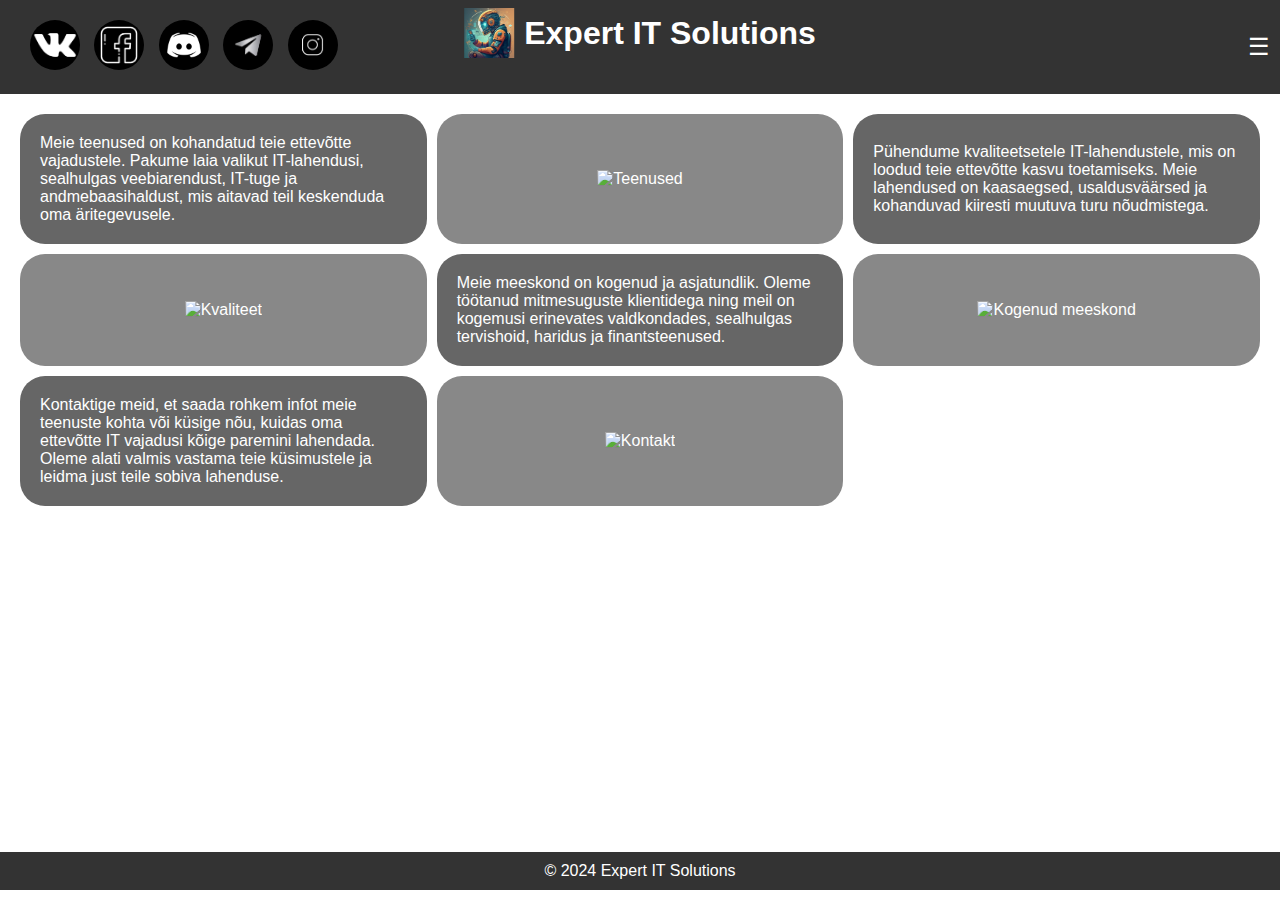
==== IT_fix_company/test.html @ 91d09945 "Add files via upload" ====
<!DOCTYPE html>
<html lang="et">
<head>
    <meta charset="UTF-8">
    <meta name="viewport" content="width=device-width, initial-scale=1.0">
    <meta name="description" content="Expert IT Solutions">
    <meta name="keywords" content="Expert IT Solutions, IT Solutions, IT Consultancy">
    <meta name="author" content="Expert IT Solutions">
    <link rel="stylesheet" href="test.css">
    <title>Expert IT Solutions</title>
    <link rel="stylesheet" href="test.css">
    <link rel="icon" href="img/logo.png" type="image/png">
</head>
<body>
    <header>
        <div class="logo">
            <img src="img/logo.png" alt="Expert IT Solutions">
            <h1>Expert IT Solutions</h1>
        </div>
        <button class="nav-toggle" id="nav-toggle">&#9776;</button>
        <nav id="nav-menu">
            <ul>
                <li><a href="index.html">Avaleht</a></li>
                <li><a href="Page/service.html">Teenused</a></li>
                <li><a href="Page/about.html">Meist</a></li>
                <li><a href="Page/prive.html">Hinnakiri</a></li>
                <li><a href="Page/contact.html">Kontakt</a></li>
            </ul>
        </nav>
        <div class="social-icons">
            <a href="#"><img src="img/vk2.png" alt="VK"></a>
            <a href="#"><img src="img/facebook2.png" alt="Facebook"></a>
            <a href="#"><img src="img/discord2.jpg" alt="Discord"></a>
            <a href="#"><img src="img/telegram3.jfif" alt="Telegram"></a>
            <a href="#"><img src="img/instagram2.png" alt="Instagram"></a>
        </div>
    </header>

    <main class="grid-layout">
        <div class="box text-box">
            <p>Meie teenused on kohandatud teie ettevõtte vajadustele. Pakume laia valikut IT-lahendusi, sealhulgas veebiarendust, IT-tuge ja andmebaasihaldust, mis aitavad teil keskenduda oma äritegevusele.</p>
        </div>
        <div class="box image-box">
            <img src="img/service1.jpg" alt="Teenused" />
        </div>
        <div class="box text-box">
            <p>Pühendume kvaliteetsetele IT-lahendustele, mis on loodud teie ettevõtte kasvu toetamiseks. Meie lahendused on kaasaegsed, usaldusväärsed ja kohanduvad kiiresti muutuva turu nõudmistega.</p>
        </div>
        <div class="box image-box">
            <img src="img/service2.jpg" alt="Kvaliteet" />
        </div>
        <div class="box text-box">
            <p>Meie meeskond on kogenud ja asjatundlik. Oleme töötanud mitmesuguste klientidega ning meil on kogemusi erinevates valdkondades, sealhulgas tervishoid, haridus ja finantsteenused.</p>
        </div>
        <div class="box image-box">
            <img src="img/service3.jpg" alt="Kogenud meeskond" />
        </div>
        <div class="box text-box">
            <p>Kontaktige meid, et saada rohkem infot meie teenuste kohta või küsige nõu, kuidas oma ettevõtte IT vajadusi kõige paremini lahendada. Oleme alati valmis vastama teie küsimustele ja leidma just teile sobiva lahenduse.</p>
        </div>
        <div class="box image-box">
            <img src="img/service4.jpg" alt="Kontakt" />
        </div>
    </main>
    

    <footer>
        <p>&copy; 2024 Expert IT Solutions</p>
    </footer>

    <script src="JS/script.js"></script>
</body>
</html>
---- IT_fix_company/test.css ----
* {
    margin: 0;
    padding: 0;
    box-sizing: border-box;
}

body {
    font-family: Arial, sans-serif;
}

header {
    display: flex;
    align-items: center;
    justify-content: space-between;
    padding: 20px;
    background-color: #333;
    color: white;
    text-align: center;
    position: relative;
    z-index: 1000;
    
}

.logo {
    display: flex;
    align-items: center;
    justify-content: center;
    position: absolute;
    top: 33px;
    left: 50%;
    transform: translate(-50%, -50%);
    border-radius:
}

.logo h1 {
    margin-left: 10px;
}



.logo img {
    width: 50px;
    height: auto;
}

nav {
    position: fixed;
    top: 0;
    right: -250px;
    width: 250px;
    height: 100%;
    background-color: #333;
    padding-top: 60px;
    transition: right 0.3s ease;
}

nav ul {
    list-style: none;
    padding: 0;
}

nav ul li {
    padding: 10px 20px;
}

nav ul li a {
    color: white;
    text-decoration: none;
    display: block;
}

nav.show {
    right: 0;
}

.nav-toggle {
    font-size: 24px;
    background: none;
    border: none;
    color: white;
    cursor: pointer;
    display: block;
    position: absolute;
    right: 10px;
}
.social-icons a {
    margin-left: 10px;
}

.social-icons img {
    width: 50px;
    height: 50px;
    position: relative;
    top: 5%;
    border-radius: 50%;


}

.grid-layout {
    display: grid;
    grid-template-columns: repeat(3, 1fr);
    gap: 10px;
    padding: 20px;
}

.box {
    background-color: #444;
    color: white;
    padding: 20px;
    display: flex;
    align-items: center;
    justify-content: center;
    flex-direction: column;
    border-radius: 25px;
}

.text-box {
    background: #666;
}

.image-box {
    background: #888;
}

footer {
    background-color: #333;
    color: white;
    text-align: center;
    padding: 10px;
    position: fixed;
    bottom:10px;
    width: 100%;
}

@media (max-width: 768px) {
    .grid-layout {
        grid-template-columns: repeat(2, 1fr);
    }
    
    .menu-icon {
        display: block;
    }
    
    .nav-menu {
        display: none;
    }
    
    #menu-toggle:checked + .menu-icon + .nav-menu {
        display: block;
    }
}
---- IT_fix_company/test.css ----
* {
    margin: 0;
    padding: 0;
    box-sizing: border-box;
}

body {
    font-family: Arial, sans-serif;
}

header {
    display: flex;
    align-items: center;
    justify-content: space-between;
    padding: 20px;
    background-color: #333;
    color: white;
    text-align: center;
    position: relative;
    z-index: 1000;
    
}

.logo {
    display: flex;
    align-items: center;
    justify-content: center;
    position: absolute;
    top: 33px;
    left: 50%;
    transform: translate(-50%, -50%);
    border-radius:
}

.logo h1 {
    margin-left: 10px;
}



.logo img {
    width: 50px;
    height: auto;
}

nav {
    position: fixed;
    top: 0;
    right: -250px;
    width: 250px;
    height: 100%;
    background-color: #333;
    padding-top: 60px;
    transition: right 0.3s ease;
}

nav ul {
    list-style: none;
    padding: 0;
}

nav ul li {
    padding: 10px 20px;
}

nav ul li a {
    color: white;
    text-decoration: none;
    display: block;
}

nav.show {
    right: 0;
}

.nav-toggle {
    font-size: 24px;
    background: none;
    border: none;
    color: white;
    cursor: pointer;
    display: block;
    position: absolute;
    right: 10px;
}
.social-icons a {
    margin-left: 10px;
}

.social-icons img {
    width: 50px;
    height: 50px;
    position: relative;
    top: 5%;
    border-radius: 50%;


}

.grid-layout {
    display: grid;
    grid-template-columns: repeat(3, 1fr);
    gap: 10px;
    padding: 20px;
}

.box {
    background-color: #444;
    color: white;
    padding: 20px;
    display: flex;
    align-items: center;
    justify-content: center;
    flex-direction: column;
    border-radius: 25px;
}

.text-box {
    background: #666;
}

.image-box {
    background: #888;
}

footer {
    background-color: #333;
    color: white;
    text-align: center;
    padding: 10px;
    position: fixed;
    bottom:10px;
    width: 100%;
}

@media (max-width: 768px) {
    .grid-layout {
        grid-template-columns: repeat(2, 1fr);
    }
    
    .menu-icon {
        display: block;
    }
    
    .nav-menu {
        display: none;
    }
    
    #menu-toggle:checked + .menu-icon + .nav-menu {
        display: block;
    }
}
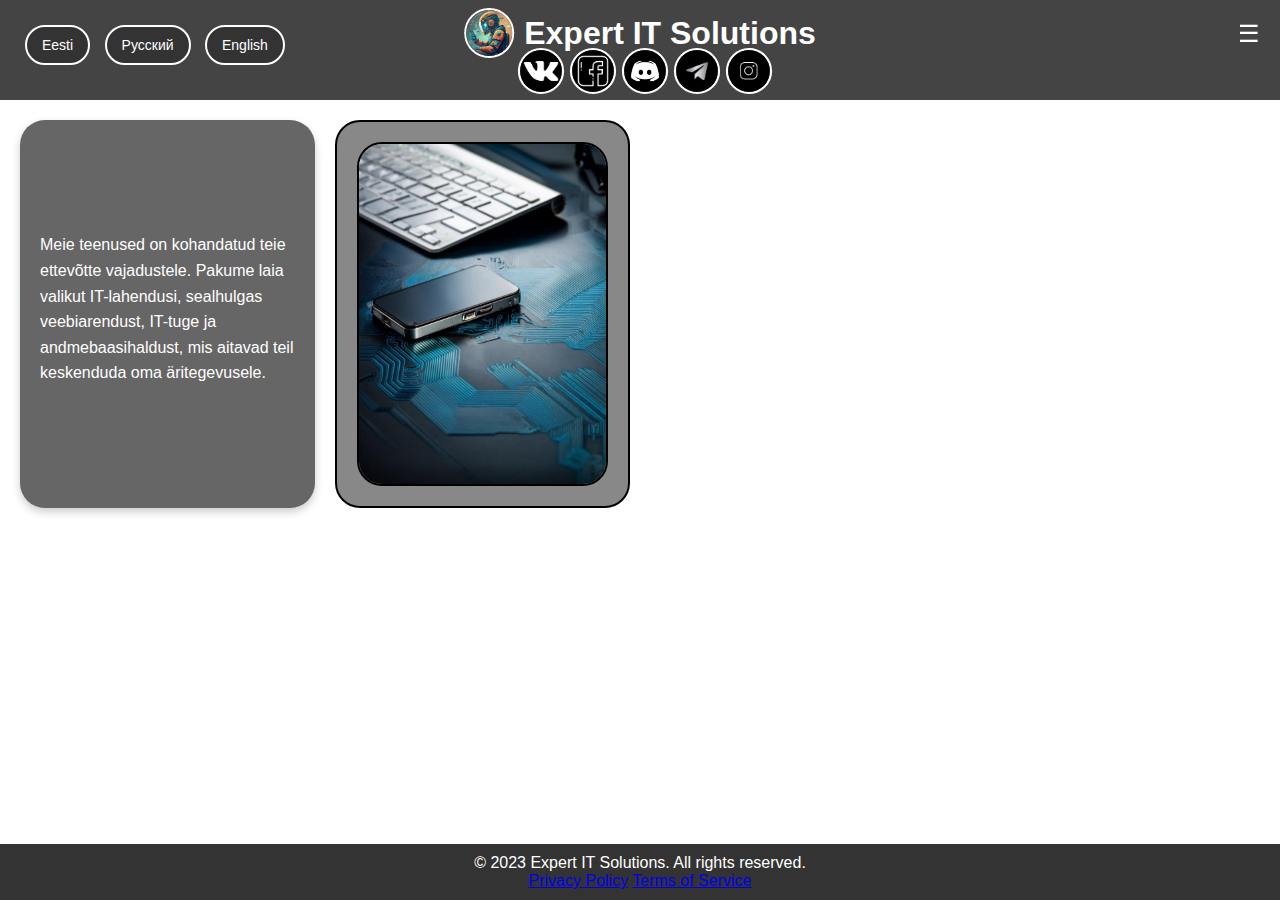
==== commit faa75281: "Web" ====
--- a/IT_fix_company/test.html
+++ b/IT_fix_company/test.html
@@ -6,7 +6,6 @@
     <meta name="description" content="Expert IT Solutions">
     <meta name="keywords" content="Expert IT Solutions, IT Solutions, IT Consultancy">
     <meta name="author" content="Expert IT Solutions">
-    <link rel="stylesheet" href="test.css">
     <title>Expert IT Solutions</title>
     <link rel="stylesheet" href="test.css">
     <link rel="icon" href="img/logo.png" type="image/png">
@@ -15,18 +14,28 @@
     <header>
         <div class="logo">
             <img src="img/logo.png" alt="Expert IT Solutions">
-            <h1>Expert IT Solutions</h1>
+            <h1>Expert IT Solutions</h1>        
         </div>
         <button class="nav-toggle" id="nav-toggle">&#9776;</button>
-        <nav id="nav-menu">
+        <nav class="nav-menu" id="nav-menu">
             <ul>
                 <li><a href="index.html">Avaleht</a></li>
+                _____________________
                 <li><a href="Page/service.html">Teenused</a></li>
+                _____________________
                 <li><a href="Page/about.html">Meist</a></li>
+                _____________________
                 <li><a href="Page/prive.html">Hinnakiri</a></li>
+                _____________________
                 <li><a href="Page/contact.html">Kontakt</a></li>
+                _____________________
             </ul>
         </nav>
+        <div id="lan" class="lan">
+            <button onclick="changeLanguage('et')">Eesti</button>
+            <button onclick="changeLanguage('ru')">Русский</button>
+            <button onclick="changeLanguage('en')">English</button>
+        </div>
         <div class="social-icons">
             <a href="#"><img src="img/vk2.png" alt="VK"></a>
             <a href="#"><img src="img/facebook2.png" alt="Facebook"></a>
@@ -41,32 +50,45 @@
             <p>Meie teenused on kohandatud teie ettevõtte vajadustele. Pakume laia valikut IT-lahendusi, sealhulgas veebiarendust, IT-tuge ja andmebaasihaldust, mis aitavad teil keskenduda oma äritegevusele.</p>
         </div>
         <div class="box image-box">
-            <img src="img/service1.jpg" alt="Teenused" />
+            <img src="img/PhoneTech.jpg" alt="Teenused" />
         </div>
         <div class="box text-box">
             <p>Pühendume kvaliteetsetele IT-lahendustele, mis on loodud teie ettevõtte kasvu toetamiseks. Meie lahendused on kaasaegsed, usaldusväärsed ja kohanduvad kiiresti muutuva turu nõudmistega.</p>
         </div>
         <div class="box image-box">
-            <img src="img/service2.jpg" alt="Kvaliteet" />
+            <img src="img/PhoneOld.jpg" alt="Kvaliteet" />
+        </div>
+        <div class="box image-box">
+            <img src="img/software-developer-6521720_1280.jpg" alt="Kogenud meeskond" />
         </div>
         <div class="box text-box">
             <p>Meie meeskond on kogenud ja asjatundlik. Oleme töötanud mitmesuguste klientidega ning meil on kogemusi erinevates valdkondades, sealhulgas tervishoid, haridus ja finantsteenused.</p>
         </div>
         <div class="box image-box">
-            <img src="img/service3.jpg" alt="Kogenud meeskond" />
+            <img src="img/software-developer-6521720_1280.jpg" alt="Kogenud meeskond" />
         </div>
-        <div class="box text-box">
+        <div class=" box text-box">
             <p>Kontaktige meid, et saada rohkem infot meie teenuste kohta või küsige nõu, kuidas oma ettevõtte IT vajadusi kõige paremini lahendada. Oleme alati valmis vastama teie küsimustele ja leidma just teile sobiva lahenduse.</p>
         </div>
         <div class="box image-box">
             <img src="img/service4.jpg" alt="Kontakt" />
         </div>
+        <div class="box text-box">
+            <p>Minust!!!</p>
+        </div>
+        <!-- Add this to your HTML file -->
+        <div id="loading" style="display: none;">Loading...</div>
     </main>
+    <footer>
+        <div class="footer-content">
+            <p>&copy; 2023 Expert IT Solutions. All rights reserved.</p>
+            <div class="footer-links">
+                <a href="Page/privacy.html">Privacy Policy</a>
+                <a href="Page/terms.html">Terms of Service</a>
+            </div>
+        </div>
+    </footer>
     
-
-    <footer>
-        <p>&copy; 2024 Expert IT Solutions</p>
-    </footer>
 
     <script src="JS/script.js"></script>
 </body>
--- a/IT_fix_company/test.css
+++ b/IT_fix_company/test.css
@@ -1,24 +1,48 @@
+/* Reset and Basic Styles */
 * {
     margin: 0;
     padding: 0;
     box-sizing: border-box;
 }
 
+html {
+    scroll-behavior: smooth;
+}
+
+/* Basic styles */
 body {
-    font-family: Arial, sans-serif;
-}
+    font-family: 'Roboto', sans-serif;
+    margin: 0;
+    padding: 0;
+}
+
+h1, h2, h3 {
+    font-weight: bold;
+}
+
+main {
+    display: flex;
+    flex-wrap: wrap;
+    justify-content: space-around;
+    padding: 20px;
+}
+
+
 
 header {
     display: flex;
     align-items: center;
     justify-content: space-between;
     padding: 20px;
-    background-color: #333;
-    color: white;
+    background-color: #444;
+    background-size: 400% 400%;
+    color: #fff;
     text-align: center;
     position: relative;
+    width: 100%;
+    height: 100px;
     z-index: 1000;
-    
+    animation: gradient 15s ease infinite;
 }
 
 .logo {
@@ -29,21 +53,22 @@
     top: 33px;
     left: 50%;
     transform: translate(-50%, -50%);
-    border-radius:
 }
 
 .logo h1 {
     margin-left: 10px;
-}
-
-
+    animation: textSlide 1s ease-out;
+}
 
 .logo img {
     width: 50px;
     height: auto;
-}
-
-nav {
+    border-radius: 50%;
+    border: 2px solid #fff;
+}
+
+/* Navigation menu styles */
+.nav-menu {
     position: fixed;
     top: 0;
     right: -250px;
@@ -52,58 +77,83 @@
     background-color: #333;
     padding-top: 60px;
     transition: right 0.3s ease;
-}
-
-nav ul {
+    z-index: 1000;
+}
+
+.nav-menu ul {
     list-style: none;
     padding: 0;
 }
 
-nav ul li {
+.nav-menu ul li {
     padding: 10px 20px;
 }
 
-nav ul li a {
+.nav-menu ul li a {
     color: white;
     text-decoration: none;
     display: block;
 }
 
-nav.show {
+.nav-menu.show {
     right: 0;
 }
 
+/* Navigation toggle button styles */
 .nav-toggle {
+    position: fixed;
+    top: 20px;
+    right: 20px;
     font-size: 24px;
     background: none;
     border: none;
     color: white;
     cursor: pointer;
-    display: block;
+    z-index: 1001;
+}
+
+/* Social icons styles */
+.social-icons {
+    justify-content: center;
     position: absolute;
-    right: 10px;
-}
+    top: 80px;
+    left: 50%;
+    transform: translateX(-50%);
+    display: flex;
+}
+
 .social-icons a {
     margin-left: 10px;
 }
 
 .social-icons img {
-    width: 50px;
-    height: 50px;
+    border-radius: 50%;
+    transition: transform 0.3s ease-in-out;
+    transform: scale(1.1);
     position: relative;
-    top: 5%;
-    border-radius: 50%;
-
-
-}
-
-.grid-layout {
-    display: grid;
-    grid-template-columns: repeat(3, 1fr);
-    gap: 10px;
-    padding: 20px;
-}
-
+    top: -30px;
+    border: 2px solid white;
+}
+
+.social-icons img:hover {
+    transform: scale(1.2);
+}
+
+@media (max-width: 768px) {
+    .social-icons img {
+        width: 30px;
+        height: 30px;
+    }
+}
+
+@media (min-width: 769px) {
+    .social-icons img {
+        width: 42px;
+        height: 42px;
+    }
+}
+
+/* Box styles */
 .box {
     background-color: #444;
     color: white;
@@ -113,40 +163,153 @@
     justify-content: center;
     flex-direction: column;
     border-radius: 25px;
-}
-
+    transition: transform 0.3s ease-in-out;
+    margin: 0; /* Remove margin */
+}
+
+.box:hover {
+    transform: scale(1.05);
+    transition: transform 0.3s ease-in-out;
+}
+
+/* Button active state */
+button:active {
+    transform: scale(0.95);
+    transition: transform 0.1s ease-in-out;
+}
+
+/* Text box styles */
 .text-box {
+    width: 100%;
     background: #666;
-}
-
+    color: #fff;
+    padding: 20px;
+    border-radius: 25px;
+    box-shadow: 0 4px 8px rgba(0, 0, 0, 0.2);
+    margin: 0; /* Remove margin */
+    transition: transform 0.3s ease-in-out, box-shadow 0.3s ease-in-out;
+    animation: fadeIn 1s ease-in-out;
+}
+
+/* Add hover effect to text box */
+.text-box:hover {
+    transform: scale(1.02);
+    box-shadow: 0 6px 12px rgba(0, 0, 0, 0.3);
+}
+
+/* Typography improvements */
+.text-box h1, .text-box h2, .text-box h3 {
+    margin-bottom: 10px;
+    color: #ffcc00;
+}
+
+.text-box p {
+    line-height: 1.6;
+    margin-bottom: 10px;
+}
+
+/* Image box styles */
 .image-box {
     background: #888;
-}
-
+    width: 100%;
+    max-width: 300px;
+    height: auto;
+    overflow: hidden;
+    display: flex;
+    justify-content: center;
+    align-items: center;
+    border: 2px solid #000000;
+    border-radius: 25px;
+    margin: 0; /* Remove margin */
+    transition: transform 0.3s ease-in-out, box-shadow 0.3s ease-in-out;
+}
+
+.image-box img {
+    width: 100%;
+    height: auto;
+    display: block;
+    border-radius: 25px;
+    border: 2px solid #000000;
+}
+
+/* Add hover effect to image box */
+.image-box:hover {
+    transform: scale(1.05);
+    box-shadow: 0 4px 8px rgba(0, 0, 0, 0.2);
+}
+
+/* Grid layout */
+.grid-layout {
+    display: grid;
+    grid-template-columns: repeat(4, 1fr); /* Ensure a maximum of 4 items per line */
+    gap: 20px; /* Use gap property to control spacing */
+    justify-items: center;
+}
+
+@media (max-width: 1200px) {
+    .grid-layout {
+        grid-template-columns: repeat(3, 1fr);
+    }
+}
+
+@media (max-width: 900px) {
+    .grid-layout {
+        grid-template-columns: repeat(2, 1fr);
+    }
+}
+
+@media (max-width: 600px) {
+    .grid-layout {
+        grid-template-columns: 1fr;
+    }
+}
+
+/* Footer styles */
 footer {
     background-color: #333;
     color: white;
     text-align: center;
     padding: 10px;
     position: fixed;
-    bottom:10px;
-    width: 100%;
-}
-
-@media (max-width: 768px) {
-    .grid-layout {
-        grid-template-columns: repeat(2, 1fr);
-    }
-    
-    .menu-icon {
-        display: block;
-    }
-    
-    .nav-menu {
-        display: none;
-    }
-    
-    #menu-toggle:checked + .menu-icon + .nav-menu {
-        display: block;
-    }
-}
+    bottom: 0;
+    width: 100%;
+}
+
+/* Language selection styles */
+#lan {
+    position: absolute;
+    top: 20px;
+    left: 20px;
+    z-index: 1001;
+}
+
+#lan button {
+    background-color: #333;
+    color: #fff;
+    border: none;
+    padding: 10px 15px;
+    margin: 5px;
+    cursor: pointer;
+    font-size: 14px;
+    border-radius: 25px;
+    transition: background-color 0.3s ease, transform 0.3s ease;
+    border: 2px solid #fff;
+}
+
+#lan button:hover {
+    background-color: #555;
+    transform: scale(1.1); /* Scale up on hover */
+    animation: pulse 1s infinite;
+}
+
+@keyframes pulse {
+    0% {
+        transform: scale(1);
+    }
+    50% {
+        transform: scale(1.1);
+    }
+    100% {
+        transform: scale(1);
+}
+}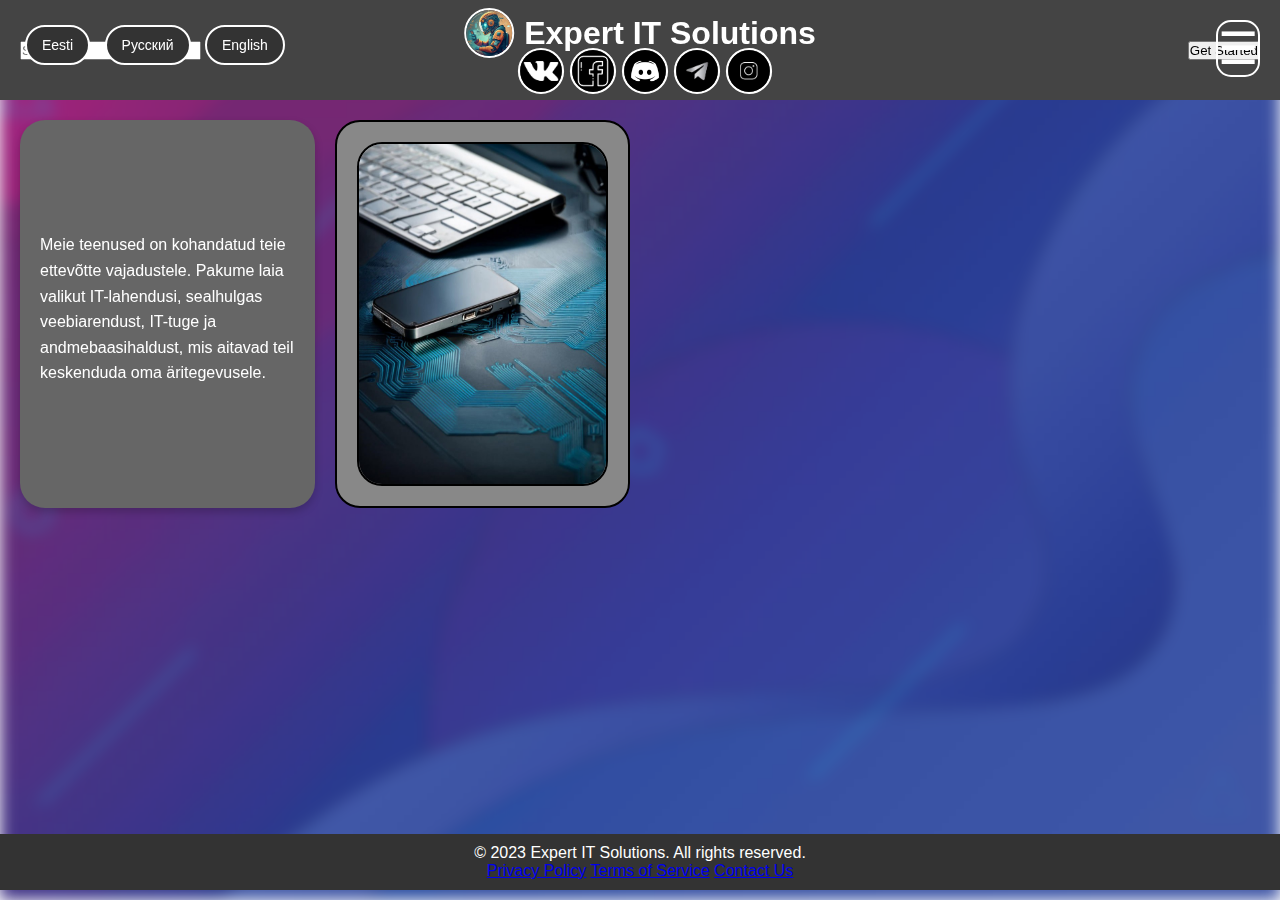
==== commit 5314f7da: "Add visualisatsion for header and render nav nad add body style" ====
--- a/IT_fix_company/test.html
+++ b/IT_fix_company/test.html
@@ -2,7 +2,7 @@
 <html lang="et">
 <head>
     <meta charset="UTF-8">
-    <meta name="viewport" content="width=device-width, initial-scale=1.0">
+    <meta name="viewport" content="width=device-width, initial-scale=1.5">
     <meta name="description" content="Expert IT Solutions">
     <meta name="keywords" content="Expert IT Solutions, IT Solutions, IT Consultancy">
     <meta name="author" content="Expert IT Solutions">
@@ -11,7 +11,10 @@
     <link rel="icon" href="img/logo.png" type="image/png">
 </head>
 <body>
-    <header>
+    <div class="bg-container">
+        <div class="bg-img"></div>
+    </div>
+    <header >
         <div class="logo">
             <img src="img/logo.png" alt="Expert IT Solutions">
             <h1>Expert IT Solutions</h1>        
@@ -30,6 +33,11 @@
                 <li><a href="Page/contact.html">Kontakt</a></li>
                 _____________________
             </ul>
+            <div id="lan-mobile" class="lan-mobile">
+                <button onclick="changeLanguage('et')">Eesti</button>
+                <button onclick="changeLanguage('ru')">Русский</button>
+                <button onclick="changeLanguage('en')">English</button>
+            </div>
         </nav>
         <div id="lan" class="lan">
             <button onclick="changeLanguage('et')">Eesti</button>
@@ -43,8 +51,13 @@
             <a href="#"><img src="img/telegram3.jfif" alt="Telegram"></a>
             <a href="#"><img src="img/instagram2.png" alt="Instagram"></a>
         </div>
+        <div class="search-bar">
+            <input type="text" placeholder="Search...">
+        </div>
+        <button class="cta-button">Get Started</button>
+        
     </header>
-
+    
     <main class="grid-layout">
         <div class="box text-box">
             <p>Meie teenused on kohandatud teie ettevõtte vajadustele. Pakume laia valikut IT-lahendusi, sealhulgas veebiarendust, IT-tuge ja andmebaasihaldust, mis aitavad teil keskenduda oma äritegevusele.</p>
@@ -64,31 +77,25 @@
         <div class="box text-box">
             <p>Meie meeskond on kogenud ja asjatundlik. Oleme töötanud mitmesuguste klientidega ning meil on kogemusi erinevates valdkondades, sealhulgas tervishoid, haridus ja finantsteenused.</p>
         </div>
-        <div class="box image-box">
-            <img src="img/software-developer-6521720_1280.jpg" alt="Kogenud meeskond" />
+        <div class="box image-box" >
+            <img src="img/coding.png" alt="Kogenud meeskond" />
         </div>
         <div class=" box text-box">
             <p>Kontaktige meid, et saada rohkem infot meie teenuste kohta või küsige nõu, kuidas oma ettevõtte IT vajadusi kõige paremini lahendada. Oleme alati valmis vastama teie küsimustele ja leidma just teile sobiva lahenduse.</p>
         </div>
-        <div class="box image-box">
-            <img src="img/service4.jpg" alt="Kontakt" />
-        </div>
-        <div class="box text-box">
-            <p>Minust!!!</p>
-        </div>
-        <!-- Add this to your HTML file -->
         <div id="loading" style="display: none;">Loading...</div>
     </main>
+    
     <footer>
         <div class="footer-content">
             <p>&copy; 2023 Expert IT Solutions. All rights reserved.</p>
             <div class="footer-links">
                 <a href="Page/privacy.html">Privacy Policy</a>
                 <a href="Page/terms.html">Terms of Service</a>
+                <a href="Page/contact.html">Contact Us</a>
             </div>
         </div>
     </footer>
-    
 
     <script src="JS/script.js"></script>
 </body>
--- a/IT_fix_company/test.css
+++ b/IT_fix_company/test.css
@@ -44,6 +44,8 @@
     z-index: 1000;
     animation: gradient 15s ease infinite;
 }
+
+
 
 .logo {
     display: flex;
@@ -104,12 +106,15 @@
     position: fixed;
     top: 20px;
     right: 20px;
-    font-size: 24px;
+    font-size: 45px;
     background: none;
     border: none;
     color: white;
     cursor: pointer;
     z-index: 1001;
+    border-radius: 15px;
+    transition: background-color 0.3s ease, transform 0.3s ease ;
+    border: 2px solid #fff;
 }
 
 /* Social icons styles */
@@ -271,7 +276,7 @@
     text-align: center;
     padding: 10px;
     position: fixed;
-    bottom: 0;
+    bottom: 10px;
     width: 100%;
 }
 
@@ -302,6 +307,36 @@
     animation: pulse 1s infinite;
 }
 
+/* Language selection styles for mobile version */
+.lan-mobile {
+    display: none;
+    padding: 20px;
+    text-align: center;
+    position: absolute;
+    top: 325px;
+    left: 10px;
+    z-index: 1001;
+}
+
+.lan-mobile button {
+    background-color: #333;
+    color: #fff;
+    border: none;
+    padding: 10px 15px;
+    margin: 5px;
+    cursor: pointer;
+    font-size: 14px;
+    border-radius: 25px;
+    transition: background-color 0.3s ease, transform 0.3s ease;
+    border: 2px solid #fff;
+}
+
+.lan-mobile button:hover {
+    background-color: #555;
+    transform: scale(1.1); /* Scale up on hover */
+    animation: pulse 1s infinite;
+}
+
 @keyframes pulse {
     0% {
         transform: scale(1);
@@ -311,5 +346,68 @@
     }
     100% {
         transform: scale(1);
-}
+    }
+}
+
+@media (max-width: 768px) {
+    .social-icons {
+        display: none !important;
+    }
+    .lan {
+        display: none;
+    }
+    .lan-mobile {
+        display: block;
+    }
+}
+
+/* Background Image Container */
+.bg-container {
+    position: fixed;
+    top: 0;
+    left: 0;
+    width: 100%;
+    height: 100%;
+    overflow: hidden;
+    z-index: -1; /* Ensure it stays behind other content */
+}
+
+.bg-container::before {
+    content: "";
+    position: absolute;
+    top: 0;
+    left: 0;
+    width: 100%;
+    height: 100%;
+    background-image: url('img/bg/bg-wall.jpg');
+    background-size: cover;
+    background-position: center;
+    filter: blur(8px); /* Adjust the blur radius as needed */
+    -webkit-filter: blur(8px); /* For Safari */
+}
+
+/* Other CSS styles... */
+
+@keyframes pulse {
+    0% {
+        transform: scale(1);
+    }
+    50% {
+        transform: scale(1.1);
+    }
+    100% {
+        transform: scale(1);
+}
+}
+
+@media (max-width: 768px) {
+    .social-icons {
+        display: none !important;
+    }
+    .lan {
+        display: none;
+    }
+    .lan-mobile {
+        display: block;
+    }
 }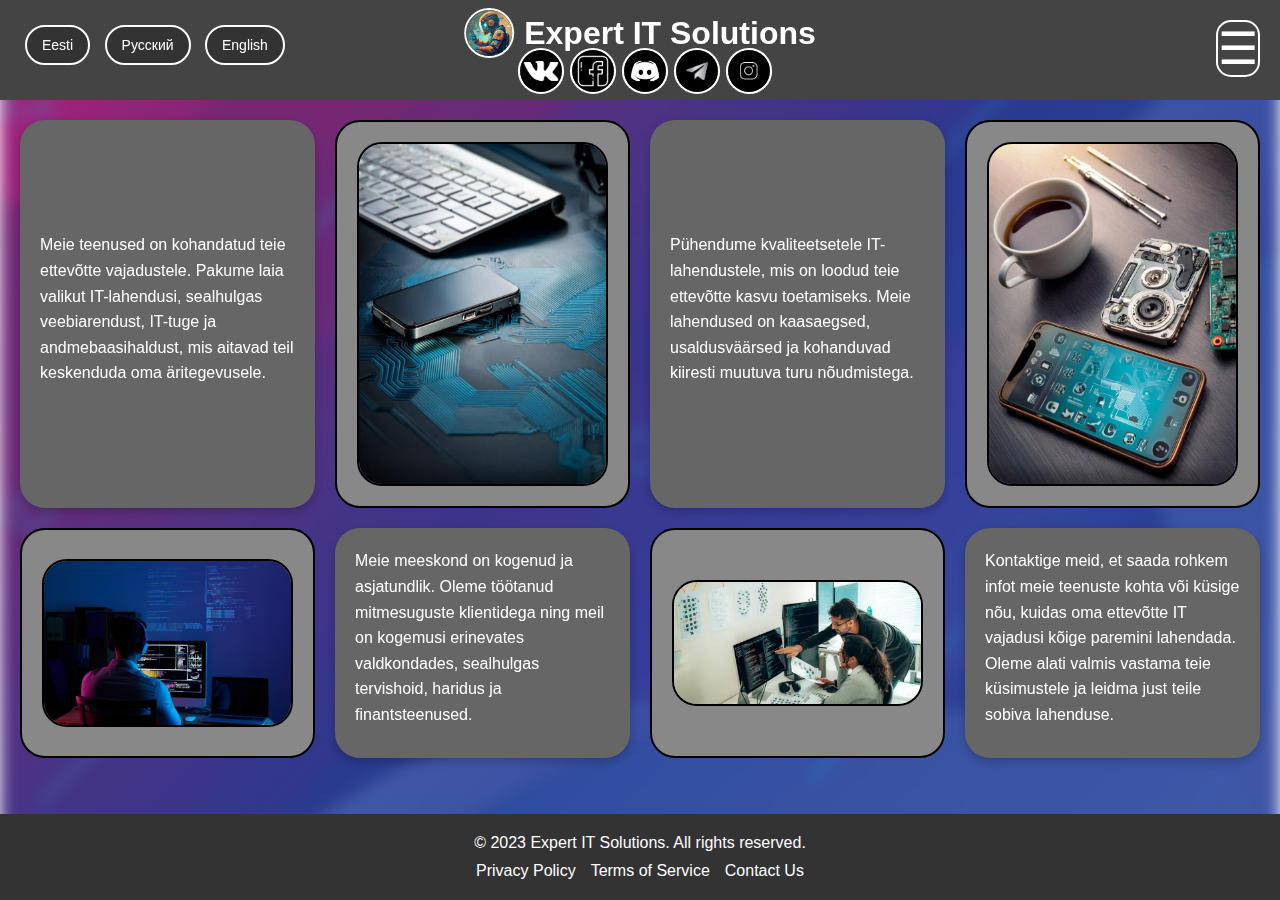
==== commit 33504c5e: "next want" ====
--- a/IT_fix_company/test.html
+++ b/IT_fix_company/test.html
@@ -51,11 +51,6 @@
             <a href="#"><img src="img/telegram3.jfif" alt="Telegram"></a>
             <a href="#"><img src="img/instagram2.png" alt="Instagram"></a>
         </div>
-        <div class="search-bar">
-            <input type="text" placeholder="Search...">
-        </div>
-        <button class="cta-button">Get Started</button>
-        
     </header>
     
     <main class="grid-layout">
@@ -83,9 +78,7 @@
         <div class=" box text-box">
             <p>Kontaktige meid, et saada rohkem infot meie teenuste kohta või küsige nõu, kuidas oma ettevõtte IT vajadusi kõige paremini lahendada. Oleme alati valmis vastama teie küsimustele ja leidma just teile sobiva lahenduse.</p>
         </div>
-        <div id="loading" style="display: none;">Loading...</div>
     </main>
-    
     <footer>
         <div class="footer-content">
             <p>&copy; 2023 Expert IT Solutions. All rights reserved.</p>
--- a/IT_fix_company/test.css
+++ b/IT_fix_company/test.css
@@ -44,8 +44,6 @@
     z-index: 1000;
     animation: gradient 15s ease infinite;
 }
-
-
 
 .logo {
     display: flex;
@@ -274,10 +272,32 @@
     background-color: #333;
     color: white;
     text-align: center;
-    padding: 10px;
-    position: fixed;
-    bottom: 10px;
+    padding: 20px;
+    position: absolute;
+    bottom: 0;
     width: 100%;
+}
+
+.footer-content {
+    display: flex;
+    flex-direction: column;
+    align-items: center;
+}
+
+.footer-links {
+    display: flex;
+    gap: 15px;
+    margin-top: 10px;
+}
+
+.footer-links a {
+    color: white;
+    text-decoration: none;
+    transition: color 0.3s ease;
+}
+
+.footer-links a:hover {
+    color: #ffcc00;
 }
 
 /* Language selection styles */
@@ -397,7 +417,7 @@
     }
     100% {
         transform: scale(1);
-}
+    }
 }
 
 @media (max-width: 768px) {
@@ -410,4 +430,431 @@
     .lan-mobile {
         display: block;
     }
+}
+
+/* About Section Styles */
+.about-section {
+    background-color: #f4f4f4;
+    padding: 40px;
+    border-radius: 25px;
+    border: 2px solid #ccc;
+    margin-bottom: 20px;
+    box-shadow: 0 4px 8px rgba(0, 0, 0, 0.1);
+    transition: transform 0.3s ease-in-out, box-shadow 0.3s ease-in-out;
+    animation: fadeIn 1s ease-in-out;
+}
+
+.about-section h2 {
+    color: #333;
+    margin-bottom: 20px;
+    position: relative;
+    animation: slideInLeft 1s ease-in-out;
+}
+
+.about-section p {
+    line-height: 1.6;
+    margin-bottom: 10px;
+    animation: fadeIn 1s ease-in-out;
+}
+
+/* Add hover effect to about section */
+.about-section:hover {
+    transform: scale(1.02);
+    box-shadow: 0 6px 12px rgba(0, 0, 0, 0.2);
+}
+
+/* Keyframes for animations */
+@keyframes fadeIn {
+    0% {
+        opacity: 0;
+    }
+    100% {
+        opacity: 1;
+    }
+}
+
+@keyframes slideInLeft {
+    0% {
+        transform: translateX(-100%);
+        opacity: 0;
+    }
+    100% {
+        transform: translateX(0);
+        opacity: 1;
+    }
+}
+
+/* Team Section Styles */
+.team-section {
+    background-color: #fff;
+    background-color: #f4f4f4;
+    padding: 15px;
+    border-radius: 25px;
+    border: 2px solid #ccc;
+    margin-bottom: 20px;
+}
+
+.history-section h2 {
+    color: #333;
+    margin-bottom: 20px;
+}
+
+.history-section ul {
+    list-style-type: disc;
+    padding-left: 20px;
+}
+
+.history-section ul li {
+    margin-bottom: 10px;
+}
+
+/* Mission and Vision Section Styles */
+.mission-vision-section {
+    background-color: #fff;
+    padding: 40px;
+    border-radius: 20px;
+    border: 2px solid #ccc;
+    margin-bottom: 20px;
+}
+
+.mission-vision-section h2 {
+    color: #333;
+    margin-bottom: 20px;
+}
+
+.mission-vision-section p {
+    line-height: 1.6;
+    margin-bottom: 10px;
+}
+
+/* Testimonials Section Styles */
+.testimonials-section {
+    background-color: #f4f4f4;
+    padding: 40px;
+    border-radius: 20px;
+    margin-bottom: 20px;
+    border: 2px solid #ccc;
+    box-shadow: 0 4px 8px rgba(0, 0, 0, 0.1);
+}
+
+.testimonials-section h2 {
+    color: #333;
+    margin-bottom: 20px;
+}
+
+.testimonials-section blockquote {
+    background-color: #fff;
+    padding: 20px;
+    border-left: 5px solid #ffcc00;
+    margin-bottom: 20px;
+    border-radius: 25px;
+    box-shadow: 0 10px 10px rgba(0, 0, 0, 0.3);
+}
+
+.testimonials-section blockquote p {
+    color: #666;
+    margin-bottom: 10px;
+}
+
+.testimonials-section blockquote cite {
+    color: #999;
+    font-style: normal;
+}
+
+/* History Section Styles */
+.history-section {
+    background-color: #f4f4f4;
+    padding: 40px;
+    border-radius: 25px;
+    border: 2px solid #ccc;
+    margin-bottom: 20px;
+    box-shadow: 0 4px 8px rgba(0, 0, 0, 0.1);
+    transition: transform 0.3s ease-in-out, box-shadow 0.3s ease-in-out;
+    animation: fadeIn 1s ease-in-out;
+}
+
+.history-section h2 {
+    color: #333;
+    margin-bottom: 20px;
+    position: relative;
+    animation: slideInLeft 1s ease-in-out;
+}
+
+.history-section p {
+    line-height: 1.6;
+    margin-bottom: 10px;
+    animation: fadeIn 1s ease-in-out;
+}
+
+.history-section ul {
+    list-style-type: disc;
+    padding-left: 20px;
+    animation: fadeIn 1s ease-in-out;
+}
+
+.history-section ul li {
+    margin-bottom: 10px;
+    animation: fadeIn 1s ease-in-out;
+}
+
+/* Add hover effect to history section */
+.history-section:hover {
+    transform: scale(1.02);
+    box-shadow: 0 6px 12px rgba(0, 0, 0, 0.2);
+}
+
+/* Contact Section Styles */
+.contact-section {
+    background-color: #f4f4f4;
+    padding: 40px;
+    border-radius: 25px;
+    border: 2px solid #ccc;
+    margin-bottom: 20px;
+    box-shadow: 0 4px 8px rgba(0, 0, 0, 0.1);
+    transition: transform 0.3s ease-in-out, box-shadow 0.3s ease-in-out;
+    animation: fadeIn 1s ease-in-out;
+}
+
+.contact-section h2 {
+    color: #333;
+    margin-bottom: 20px;
+    position: relative;
+    animation: slideInLeft 1s ease-in-out;
+}
+
+.contact-form {
+    display: flex;
+    flex-direction: column;
+}
+
+.contact-form label {
+    margin-bottom: 5px;
+    color: #333;
+}
+
+.contact-form input, .contact-form textarea {
+    margin-bottom: 15px;
+    padding: 10px;
+    border: 1px solid #ccc;
+    border-radius: 5px;
+    font-size: 16px;
+}
+
+.contact-form button {
+    background-color: #333;
+    color: #fff;
+    padding: 10px 20px;
+    border: none;
+    border-radius: 25px;
+    cursor: pointer;
+    transition: background-color 0.3s ease, transform 0.3s ease;
+    border: 2px solid #fff;
+}
+
+.contact-form button:hover {
+    background-color: #555;
+    transform: scale(1.1);
+    animation: pulse 1s infinite;
+}
+
+.contact-form button:active {
+    transform: scale(0.95);
+    transition: transform 0.1s ease-in-out;
+}
+
+/* Map Section Styles */
+.map-section {
+    background-color: #fff;
+    padding: 40px;
+    border-radius: 25px;
+    border: 2px solid #ccc;
+    margin-bottom: 20px;
+    box-shadow: 0 4px 8px rgba(0, 0, 0, 0.1);
+    transition: transform 0.3s ease-in-out, box-shadow 0.3s ease-in-out;
+    animation: fadeIn 1s ease-in-out;
+}
+
+.map-section h2 {
+    color: #333;
+    margin-bottom: 20px;
+    position: relative;
+    animation: slideInLeft 1s ease-in-out;
+}
+
+#map {
+    width: 100%;
+    height: 400px;
+    border-radius: 25px;
+    border: 2px solid #ccc;
+}
+
+/* Add hover effect to history section */
+.history-section:hover {
+    transform: scale(1.02);
+    box-shadow: 0 6px 12px rgba(0, 0, 0, 0.2);
+}
+
+/* Keyframes for animations */
+@keyframes fadeIn {
+    0% {
+        opacity: 0;
+    }
+    100% {
+        opacity: 1;
+    }
+}
+
+@keyframes slideInLeft {
+    0% {
+        transform: translateX(-100%);
+        opacity: 0;
+    }
+    100% {
+        transform: translateX(0);
+        opacity: 1;
+    }
+}
+
+/* Director Contact Section Styles */
+.director-contact-section {
+    background-color: #f4f4f4;
+    padding: 40px;
+    border-radius: 25px;
+    border: 2px solid #ccc;
+    margin-bottom: 20px;
+    box-shadow: 0 4px 8px rgba(0, 0, 0, 0.1);
+    transition: transform 0.3s ease-in-out, box-shadow 0.3s ease-in-out;
+    animation: fadeIn 1s ease-in-out;
+}
+
+.director-contact-section h2 {
+    color: #333;
+    margin-bottom: 20px;
+    position: relative;
+    animation: slideInLeft 1s ease-in-out;
+}
+
+.director-contact {
+    display: flex;
+    align-items: center;
+}
+
+.director-contact img {
+    width: 150px;
+    height: 150px;
+    border-radius: 50%;
+    margin-right: 20px;
+    border: 2px solid #ccc;
+}
+
+.director-info {
+    color: #333;
+}
+
+.director-info h3 {
+    margin-bottom: 5px;
+}
+
+.director-info p {
+    margin-bottom: 5px;
+}
+
+.director-info a {
+    color: #333;
+    text-decoration: none;
+    transition: color 0.3s ease;
+}
+
+.director-info a:hover {
+    color: #ffcc00;
+}
+
+.secretary-contact {
+    display: flex;
+    align-items: center;
+}
+
+.secretary-contact img {
+    width: 150px;
+    height: 150px;
+    border-radius: 50%;
+    margin-right: 20px;
+    border: 2px solid #ccc;
+}
+
+.secretary-info {
+    color: #333;
+}
+
+.secretary-info h3 {
+    margin-bottom: 5px;
+}
+
+.secretary-info p {
+    margin-bottom: 5px;
+}
+
+.secretary-info a {
+    color: #333;
+    text-decoration: none;
+    transition: color 0.3s ease;
+}
+
+.secretary-info a:hover {
+    color: #ffcc00;
+}
+
+/* Director and Secretary Contact Section Styles */
+.director-contact-section {
+    background-color: #f4f4f4;
+    padding: 40px;
+    border-radius: 25px;
+    border: 2px solid #ccc;
+    margin-bottom: 20px;
+    box-shadow: 0 4px 8px rgba(0, 0, 0, 0.1);
+    transition: transform 0.3s ease-in-out, box-shadow 0.3s ease-in-out;
+    animation: fadeIn 1s ease-in-out;
+}
+
+.director-contact-section h2 {
+    color: #333;
+    margin-bottom: 20px;
+    position: relative;
+    animation: slideInLeft 1s ease-in-out;
+}
+
+.director-contact, .secretary-contact {
+    display: flex;
+    align-items: center;
+    margin-bottom: 20px;
+}
+
+.director-contact img, .secretary-contact img {
+    width: 150px;
+    height: 150px;
+    border-radius: 50%;
+    margin-right: 20px;
+    border: 2px solid #ccc;
+}
+
+.director-info, .secretary-info {
+    color: #333;
+}
+
+.director-info h3, .secretary-info h3 {
+    margin-bottom: 5px;
+}
+
+.director-info p, .secretary-info p {
+    margin-bottom: 5px;
+}
+
+.director-info a, .secretary-info a {
+    color: #333;
+    text-decoration: none;
+    transition: color 0.3s ease;
+}
+
+.director-info a:hover, .secretary-info a:hover {
+    color: #ffcc00;
 }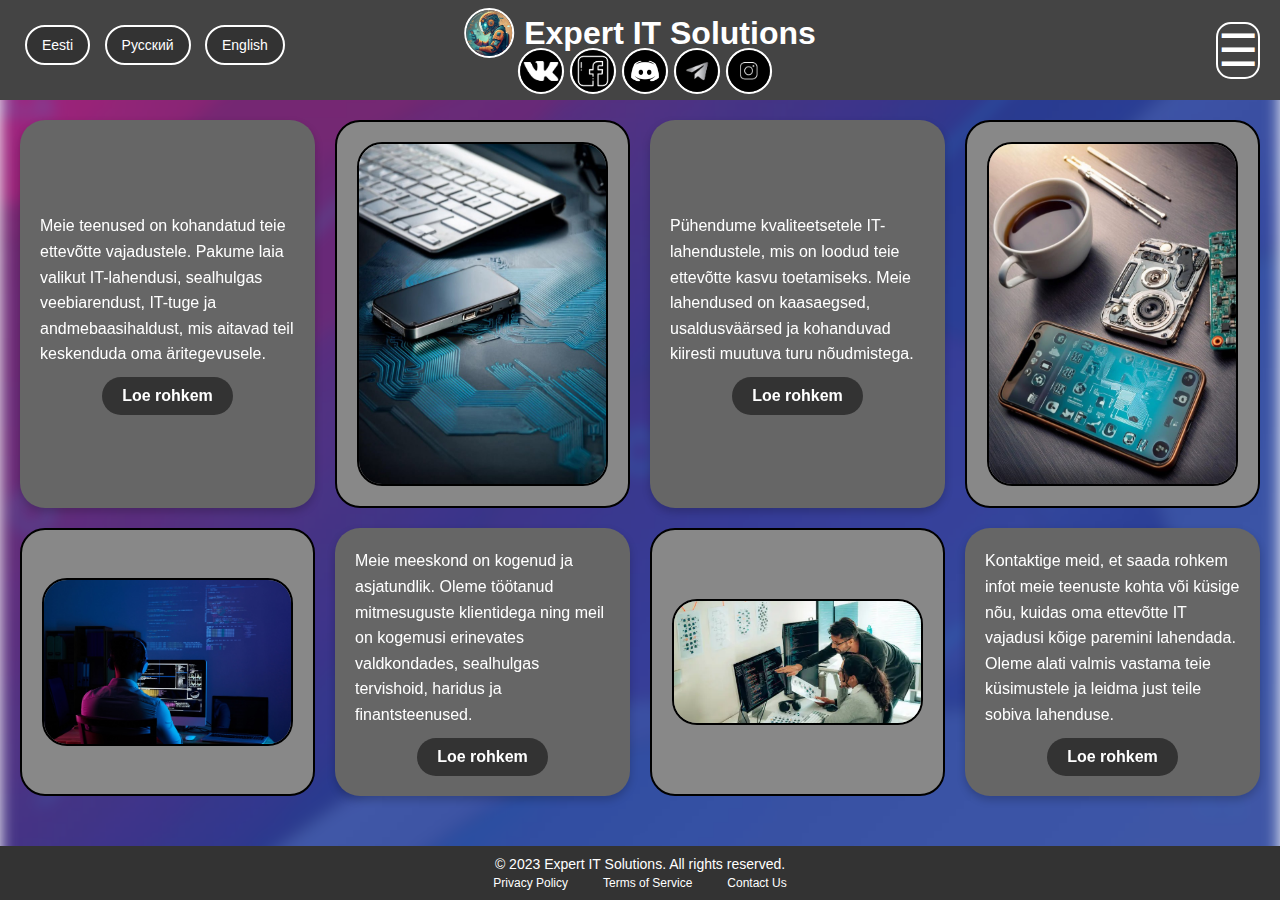
==== commit 32b25970: "Need add language change, check all text, optimize footer, and rezolution" ====
--- a/IT_fix_company/test.html
+++ b/IT_fix_company/test.html
@@ -28,7 +28,7 @@
                 _____________________
                 <li><a href="Page/about.html">Meist</a></li>
                 _____________________
-                <li><a href="Page/prive.html">Hinnakiri</a></li>
+                <li><a href="Page/price.html">Hinnakiri</a></li>
                 _____________________
                 <li><a href="Page/contact.html">Kontakt</a></li>
                 _____________________
@@ -55,13 +55,17 @@
     
     <main class="grid-layout">
         <div class="box text-box">
+            
             <p>Meie teenused on kohandatud teie ettevõtte vajadustele. Pakume laia valikut IT-lahendusi, sealhulgas veebiarendust, IT-tuge ja andmebaasihaldust, mis aitavad teil keskenduda oma äritegevusele.</p>
+            <button class="i-btn"><a href="Page/service.html">Loe rohkem</a></button>
         </div>
         <div class="box image-box">
             <img src="img/PhoneTech.jpg" alt="Teenused" />
         </div>
         <div class="box text-box">
             <p>Pühendume kvaliteetsetele IT-lahendustele, mis on loodud teie ettevõtte kasvu toetamiseks. Meie lahendused on kaasaegsed, usaldusväärsed ja kohanduvad kiiresti muutuva turu nõudmistega.</p>
+            <button class="i-btn"><a href="Page/price.html">Loe rohkem</a></button>
+        </div>
         </div>
         <div class="box image-box">
             <img src="img/PhoneOld.jpg" alt="Kvaliteet" />
@@ -71,12 +75,16 @@
         </div>
         <div class="box text-box">
             <p>Meie meeskond on kogenud ja asjatundlik. Oleme töötanud mitmesuguste klientidega ning meil on kogemusi erinevates valdkondades, sealhulgas tervishoid, haridus ja finantsteenused.</p>
+            <button class="i-btn"><a href="Page/about.html">Loe rohkem</a></button>
+        </div>
         </div>
         <div class="box image-box" >
             <img src="img/coding.png" alt="Kogenud meeskond" />
         </div>
         <div class=" box text-box">
             <p>Kontaktige meid, et saada rohkem infot meie teenuste kohta või küsige nõu, kuidas oma ettevõtte IT vajadusi kõige paremini lahendada. Oleme alati valmis vastama teie küsimustele ja leidma just teile sobiva lahenduse.</p>
+            <button class="i-btn"><a href="Page/contact.html">Loe rohkem</a></button>
+        </div>
         </div>
     </main>
     <footer>
--- a/IT_fix_company/test.css
+++ b/IT_fix_company/test.css
@@ -5,6 +5,7 @@
     box-sizing: border-box;
 }
 
+
 html {
     scroll-behavior: smooth;
 }
@@ -25,6 +26,44 @@
     flex-wrap: wrap;
     justify-content: space-around;
     padding: 20px;
+}
+
+/* Section Styles */
+section {
+    background-color: #fff;
+    padding: 20px;
+    margin: 20px auto;
+    width: 80%;
+    border-radius: 10px;
+    box-shadow: 0 0 10px rgba(0, 0, 0, 0.1);
+}
+
+section p, section ul, section ol {
+    margin: 10px 0;
+    line-height: 1.6;
+}
+
+section ul, section ol {
+    padding-left: 20px;
+}
+
+section ul li, section ol li {
+    margin-bottom: 10px;
+}
+
+/* Service Section Styles */
+.service-section {
+    background-color: #fff;
+    padding: 20px;
+    margin: 20px auto;
+    width: 80%;
+    border-radius: 10px;
+    box-shadow: 0 4px 8px rgba(0, 0, 0, 0.1);
+    transition: box-shadow 0.3s ease-in-out;
+}
+
+.service-section:hover {
+    box-shadow: 0 8px 16px rgba(0, 0, 0, 0.2);
 }
 
 
@@ -38,11 +77,11 @@
     background-size: 400% 400%;
     color: #fff;
     text-align: center;
-    position: relative;
     width: 100%;
     height: 100px;
     z-index: 1000;
     animation: gradient 15s ease infinite;
+    position: relative; /* Ensure the header is positioned correctly */
 }
 
 .logo {
@@ -101,18 +140,15 @@
 
 /* Navigation toggle button styles */
 .nav-toggle {
-    position: fixed;
-    top: 20px;
-    right: 20px;
     font-size: 45px;
     background: none;
     border: none;
     color: white;
     cursor: pointer;
-    z-index: 1001;
     border-radius: 15px;
-    transition: background-color 0.3s ease, transform 0.3s ease ;
+    transition: background-color 0.3s ease, transform 0.3s ease;
     border: 2px solid #fff;
+    margin-left: auto; /* Align to the right within the header */
 }
 
 /* Social icons styles */
@@ -272,10 +308,11 @@
     background-color: #333;
     color: white;
     text-align: center;
-    padding: 20px;
-    position: absolute;
+    padding: 5px;
+    position: fixed;
     bottom: 0;
     width: 100%;
+    font-size: 14px;
 }
 
 .footer-content {
@@ -287,13 +324,14 @@
 .footer-links {
     display: flex;
     gap: 15px;
-    margin-top: 10px;
+    margin-top: 4px;
 }
 
 .footer-links a {
     color: white;
     text-decoration: none;
     transition: color 0.3s ease;
+    font-size: 12px;
 }
 
 .footer-links a:hover {
@@ -857,4 +895,145 @@
 
 .director-info a:hover, .secretary-info a:hover {
     color: #ffcc00;
-}+}
+
+/* Price List Styles */
+.price-list table {
+    width: 80%;
+    margin: 20px auto;
+    border-collapse: collapse;
+    background-color: #fff;
+    box-shadow: 0 0 10px rgba(0, 0, 0, 0.1);
+    border-radius: 10px;
+    overflow: hidden;
+}
+
+.price-list th, .price-list td {
+    padding: 15px;
+    text-align: left;
+    border-bottom: 1px solid #ddd;
+}
+
+.price-list th {
+    background-color: #333;
+    color: #fff;
+}
+
+.price-list tr:nth-child(even) {
+    background-color: #f2f2f2;
+}
+
+/* Testimonials Styles */
+.testimonials {
+    background-color: #fff;
+    padding: 20px;
+    margin: 20px auto;
+    width: 80%;
+    border-radius: 10px;
+    box-shadow: 0 0 10px rgba(0, 0, 0, 0.1);
+}
+
+.testimonials p {
+    font-style: italic;
+    color: #555;
+}
+
+/* FAQs Styles */
+.faqs {
+    background-color: #fff;
+    padding: 20px;
+    margin: 20px auto;
+    width: 80%;
+    border-radius: 10px;
+    box-shadow: 0 0 10px rgba(0, 0, 0, 0.1);
+}
+
+.faq h3 {
+    color: #333;
+    margin-bottom: 10px;
+}
+
+.faq p {
+    color: #555;
+}
+
+/* Contact Button Styles */
+.contact-button {
+    text-align: center;
+    margin: 20px auto;
+}
+
+.contact-button button {
+    background-color: #333;
+    color: #fff;
+    padding: 15px 30px;
+    border: none;
+    border-radius: 25px;
+    cursor: pointer;
+    font-size: 18px;
+    font-weight: bold;
+    transition: background-color 0.3s ease, transform 0.3s ease, box-shadow 0.3s ease;
+}
+
+.contact-button button:hover {
+    background-color: #555;
+    transform: scale(1.05);
+    box-shadow: 0 4px 8px rgba(0, 0, 0, 0.2);
+}
+
+.contact-button button:active {
+    transform: scale(0.95);
+    box-shadow: 0 2px 4px rgba(0, 0, 0, 0.2);
+}
+
+/* Footer Styles */
+footer {
+    background-color: #333;
+    color: #fff;
+    text-align: center;
+    padding: 10px 0;
+}
+
+.footer-links a {
+    color: #fff;
+    margin: 0 10px;
+    text-decoration: none;
+}
+
+.footer-links a:hover {
+    text-decoration: underline;
+}
+
+/* Button Styles */
+.i-btn {
+    background-color: #333;
+    color: #fff;
+    padding: 10px 20px;
+    border: none;
+    border-radius: 25px;
+    cursor: pointer;
+    font-size: 16px;
+    font-weight: bold;
+    transition: background-color 0.3s ease, transform 0.3s ease, box-shadow 0.3s ease;
+    text-align: center;
+    text-decoration: none;
+    display: inline-block;
+}
+
+.i-btn:hover {
+    background-color: #555;
+    transform: scale(1.05);
+    box-shadow: 0 4px 8px rgba(0, 0, 0, 0.2);
+}
+
+.i-btn:active {
+    transform: scale(0.95);
+    box-shadow: 0 2px 4px rgba(0, 0, 0, 0.2);
+}
+
+.i-btn a {
+    color: #fff;
+    text-decoration: none;
+    display: block;
+}
+
